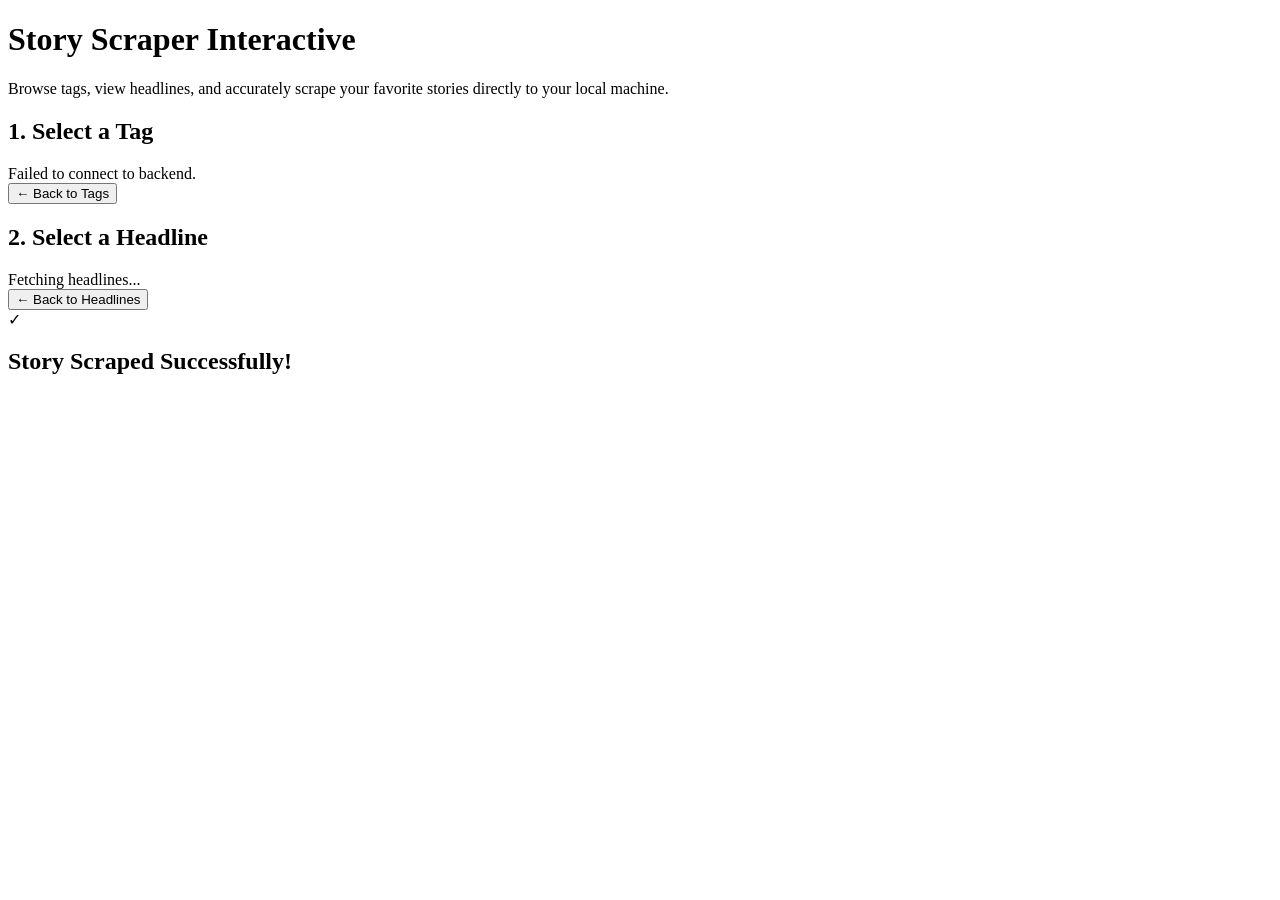
==== index.html @ a0145c8f "Add templates" ====
<!DOCTYPE html>
<html lang="en">
<head>
    <meta charset="UTF-8">
    <meta name="viewport" content="width=device-width, initial-scale=1.0">
    <title>Story Scraper Web UI</title>
    <link href="https://fonts.googleapis.com/css2?family=Inter:wght@400;600;800&display=swap" rel="stylesheet">
    <link rel="stylesheet" href="{{ url_for('static', filename='style.css') }}">
</head>
<body>
    <div class="background-blobs">
        <div class="blob blob-1"></div>
        <div class="blob blob-2"></div>
    </div>
    
    <div class="container glass-panel">
        <header>
            <h1>Story Scraper <span>Interactive</span></h1>
            <p>Browse tags, view headlines, and accurately scrape your favorite stories directly to your local machine.</p>
        </header>

        <main>
            <section id="step-tags" class="step active">
                <h2>1. Select a Tag</h2>
                <div id="tags-loading" class="loading">Fetching tags from website...</div>
                <div id="tags-container" class="grid-container hidden"></div>
            </section>

            <section id="step-headlines" class="step hidden">
                <button class="back-btn" onclick="showTags()">← Back to Tags</button>
                <h2>2. Select a Headline</h2>
                <p id="current-tag-label" class="subtitle"></p>
                <div id="headlines-loading" class="loading hidden">Fetching headlines...</div>
                <div id="headlines-container" class="list-container hidden"></div>
            </section>

            <section id="step-success" class="step hidden">
                <button class="back-btn" onclick="showHeadlines()">← Back to Headlines</button>
                <div class="success-message">
                    <div class="icon-check">✓</div>
                    <h2>Story Scraped Successfully!</h2>
                    <p id="saved-path-label"></p>
                </div>
            </section>
        </main>
    </div>

    <script>
        let currentTag = null;
        let currentHeadlines = [];

        const stepTags = document.getElementById('step-tags');
        const stepHeadlines = document.getElementById('step-headlines');
        const stepSuccess = document.getElementById('step-success');
        
        const tagsContainer = document.getElementById('tags-container');
        const tagsLoading = document.getElementById('tags-loading');
        
        const headlinesContainer = document.getElementById('headlines-container');
        const headlinesLoading = document.getElementById('headlines-loading');
        const currentTagLabel = document.getElementById('current-tag-label');
        
        const savedPathLabel = document.getElementById('saved-path-label');

        document.addEventListener("DOMContentLoaded", () => {
            fetchTags();
        });

        async function fetchTags() {
            try {
                const response = await fetch('/api/tags');
                const data = await response.json();
                
                tagsLoading.classList.add('hidden');
                tagsContainer.classList.remove('hidden');

                if (data.success) {
                    tagsContainer.innerHTML = '';
                    data.tags.forEach(tag => {
                        const btn = document.createElement('button');
                        btn.className = 'tag-card';
                        btn.textContent = tag.name;
                        btn.onclick = () => selectTag(tag);
                        tagsContainer.appendChild(btn);
                    });
                } else {
                    tagsContainer.innerHTML = `<div class="error">Error: ${data.error}</div>`;
                }
            } catch (error) {
                tagsLoading.textContent = `Failed to connect to backend.`;
            }
        }

        async function selectTag(tag) {
            currentTag = tag;
            stepTags.classList.remove('active');
            stepTags.classList.add('hidden');
            
            stepHeadlines.classList.remove('hidden');
            stepHeadlines.classList.add('active');
            
            currentTagLabel.textContent = `Showing headlines for: ${tag.name}`;
            
            headlinesContainer.innerHTML = '';
            headlinesContainer.classList.add('hidden');
            headlinesLoading.classList.remove('hidden');

            try {
                const response = await fetch('/api/headlines', {
                    method: 'POST',
                    headers: { 'Content-Type': 'application/json' },
                    body: JSON.stringify({ tag_url: tag.url })
                });
                
                const data = await response.json();
                headlinesLoading.classList.add('hidden');
                headlinesContainer.classList.remove('hidden');

                if (data.success) {
                    if (data.headlines.length === 0) {
                        headlinesContainer.innerHTML = `<div class="info">No headlines found for this tag.</div>`;
                        return;
                    }
                    data.headlines.forEach(hl => {
                        const card = document.createElement('div');
                        card.className = 'headline-card';
                        
                        const title = document.createElement('h3');
                        title.textContent = hl.title;
                        
                        const btn = document.createElement('button');
                        btn.className = 'scrape-btn';
                        btn.textContent = 'Scrape Story';
                        btn.onclick = (e) => {
                            btn.textContent = 'Scraping...';
                            btn.disabled = true;
                            scrapeStory(hl, tag);
                        };
                        
                        card.appendChild(title);
                        card.appendChild(btn);
                        headlinesContainer.appendChild(card);
                    });
                } else {
                    headlinesContainer.innerHTML = `<div class="error">Error: ${data.error}</div>`;
                }

            } catch (error) {
                headlinesLoading.textContent = `Failed to fetch headlines.`;
            }
        }

        async function scrapeStory(headline, tag) {
            try {
                const response = await fetch('/api/scrape', {
                    method: 'POST',
                    headers: { 'Content-Type': 'application/json' },
                    body: JSON.stringify({ story_url: headline.url, headline: headline.title })
                });
                
                const data = await response.json();
                
                if (data.success) {
                    stepHeadlines.classList.remove('active');
                    stepHeadlines.classList.add('hidden');
                    
                    stepSuccess.classList.remove('hidden');
                    stepSuccess.classList.add('active');
                    
                    savedPathLabel.textContent = `Saved to: ${data.filepath}`;
                } else {
                    alert(`Error: ${data.error}`);
                }
            } catch (error) {
                alert("Failed to scrape story.");
            }
        }

        function showTags() {
            stepHeadlines.classList.remove('active');
            stepHeadlines.classList.add('hidden');
            stepSuccess.classList.remove('active');
            stepSuccess.classList.add('hidden');
            
            stepTags.classList.remove('hidden');
            stepTags.classList.add('active');
        }

        function showHeadlines() {
            stepSuccess.classList.remove('active');
            stepSuccess.classList.add('hidden');
            
            stepHeadlines.classList.remove('hidden');
            stepHeadlines.classList.add('active');
            
            const buttons = document.querySelectorAll('.scrape-btn');
            buttons.forEach(btn => {
                btn.textContent = 'Scrape Story';
                btn.disabled = false;
            });
        }
    </script>
</body>
</html>
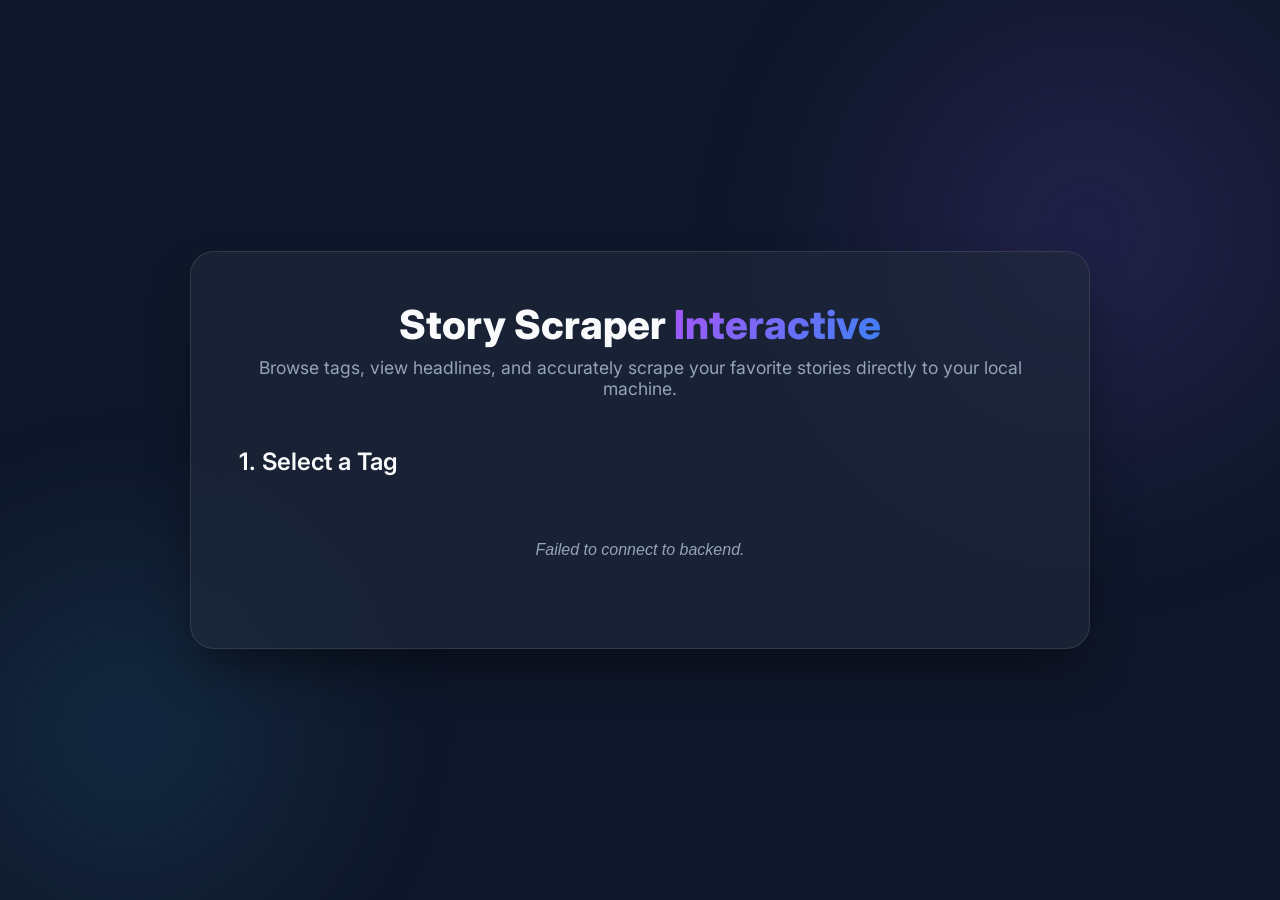
==== commit 5689f61c: "Add files via upload" ====
--- a/index.html
+++ b/index.html
@@ -5,7 +5,7 @@
     <meta name="viewport" content="width=device-width, initial-scale=1.0">
     <title>Story Scraper Web UI</title>
     <link href="https://fonts.googleapis.com/css2?family=Inter:wght@400;600;800&display=swap" rel="stylesheet">
-    <link rel="stylesheet" href="{{ url_for('static', filename='style.css') }}">
+    <link rel="stylesheet" href="/style.css">
 </head>
 <body>
     <div class="background-blobs">
--- a/style.css
+++ b/style.css
@@ -0,0 +1,296 @@
+:root {
+    --bg-primary: #0f172a;
+    --text-main: #f8fafc;
+    --text-muted: #94a3b8;
+    --accent: #8b5cf6;
+    --accent-hover: #7c3aed;
+    --glass-bg: rgba(30, 41, 59, 0.7);
+    --glass-border: rgba(255, 255, 255, 0.1);
+}
+
+* {
+    margin: 0;
+    padding: 0;
+    box-sizing: border-box;
+    font-family: 'Inter', sans-serif;
+}
+
+body {
+    background-color: var(--bg-primary);
+    color: var(--text-main);
+    min-height: 100vh;
+    display: flex;
+    justify-content: center;
+    align-items: center;
+    padding: 2rem;
+    overflow-x: hidden;
+    position: relative;
+}
+
+.background-blobs {
+    position: fixed;
+    top: 0;
+    left: 0;
+    width: 100vw;
+    height: 100vh;
+    z-index: -1;
+    overflow: hidden;
+}
+
+.blob {
+    position: absolute;
+    filter: blur(80px);
+    opacity: 0.5;
+    border-radius: 50%;
+    animation: float 20s infinite alternate ease-in-out;
+}
+
+.blob-1 {
+    top: -10%;
+    right: -10%;
+    width: 50vw;
+    height: 50vw;
+    background: radial-gradient(circle, rgba(139,92,246,0.4) 0%, rgba(15,23,42,0) 70%);
+}
+
+.blob-2 {
+    bottom: -10%;
+    left: -10%;
+    width: 40vw;
+    height: 40vw;
+    background: radial-gradient(circle, rgba(56,189,248,0.3) 0%, rgba(15,23,42,0) 70%);
+}
+
+@keyframes float {
+    0% { transform: translate(0, 0) scale(1); }
+    100% { transform: translate(-50px, 50px) scale(1.1); }
+}
+
+.glass-panel {
+    background: var(--glass-bg);
+    backdrop-filter: blur(16px);
+    -webkit-backdrop-filter: blur(16px);
+    border: 1px solid var(--glass-border);
+    border-radius: 24px;
+    padding: 3rem;
+    width: 100%;
+    max-width: 900px;
+    box-shadow: 0 25px 50px -12px rgba(0, 0, 0, 0.5);
+}
+
+header {
+    text-align: center;
+    margin-bottom: 3rem;
+}
+
+h1 {
+    font-size: 2.5rem;
+    font-weight: 800;
+    margin-bottom: 0.5rem;
+}
+
+h1 span {
+    background: linear-gradient(135deg, #a855f7, #3b82f6);
+    -webkit-background-clip: text;
+    -webkit-text-fill-color: transparent;
+}
+
+header p {
+    color: var(--text-muted);
+    font-size: 1.1rem;
+}
+
+.step {
+    transition: all 0.4s ease;
+    opacity: 0;
+    transform: translateY(20px);
+    pointer-events: none;
+    position: absolute;
+}
+
+.step.active {
+    opacity: 1;
+    transform: translateY(0);
+    pointer-events: auto;
+    position: relative;
+}
+
+.hidden {
+    display: none !important;
+}
+
+h2 {
+    font-size: 1.5rem;
+    font-weight: 600;
+    margin-bottom: 1.5rem;
+    display: flex;
+    align-items: center;
+    gap: 0.5rem;
+}
+
+.grid-container {
+    display: grid;
+    grid-template-columns: repeat(auto-fill, minmax(180px, 1fr));
+    gap: 1rem;
+    max-height: 50vh;
+    overflow-y: auto;
+    padding-right: 1rem;
+}
+
+.grid-container::-webkit-scrollbar, .list-container::-webkit-scrollbar {
+    width: 8px;
+}
+.grid-container::-webkit-scrollbar-track, .list-container::-webkit-scrollbar-track {
+    background: rgba(255,255,255,0.05);
+    border-radius: 4px;
+}
+.grid-container::-webkit-scrollbar-thumb, .list-container::-webkit-scrollbar-thumb {
+    background: rgba(255,255,255,0.2);
+    border-radius: 4px;
+}
+
+.tag-card {
+    background: rgba(255, 255, 255, 0.05);
+    border: 1px solid var(--glass-border);
+    padding: 1rem;
+    border-radius: 12px;
+    color: var(--text-main);
+    cursor: pointer;
+    font-weight: 600;
+    font-size: 1rem;
+    transition: all 0.2s ease;
+    text-align: center;
+}
+
+.tag-card:hover {
+    background: rgba(255, 255, 255, 0.1);
+    transform: translateY(-2px);
+    border-color: rgba(255, 255, 255, 0.2);
+    box-shadow: 0 10px 15px -3px rgba(0, 0, 0, 0.1);
+}
+
+.list-container {
+    display: flex;
+    flex-direction: column;
+    gap: 1rem;
+    max-height: 50vh;
+    overflow-y: auto;
+    padding-right: 1rem;
+}
+
+.headline-card {
+    background: rgba(0, 0, 0, 0.2);
+    border: 1px solid var(--glass-border);
+    padding: 1.5rem;
+    border-radius: 16px;
+    display: flex;
+    justify-content: space-between;
+    align-items: center;
+    gap: 2rem;
+    transition: all 0.2s ease;
+}
+
+.headline-card:hover {
+    background: rgba(255, 255, 255, 0.05);
+}
+
+.headline-card h3 {
+    font-size: 1.1rem;
+    font-weight: 500;
+    line-height: 1.4;
+    flex: 1;
+}
+
+.scrape-btn {
+    background: var(--accent);
+    color: white;
+    border: none;
+    padding: 0.75rem 1.5rem;
+    border-radius: 8px;
+    font-weight: 600;
+    cursor: pointer;
+    transition: background 0.2s ease;
+    white-space: nowrap;
+}
+
+.scrape-btn:hover:not(:disabled) {
+    background: var(--accent-hover);
+}
+
+.scrape-btn:disabled {
+    opacity: 0.5;
+    cursor: not-allowed;
+}
+
+.back-btn {
+    background: none;
+    border: none;
+    color: var(--text-muted);
+    font-size: 0.9rem;
+    cursor: pointer;
+    margin-bottom: 1rem;
+    transition: color 0.2s;
+}
+
+.back-btn:hover {
+    color: var(--text-main);
+}
+
+.subtitle {
+    color: var(--accent);
+    margin-bottom: 1.5rem;
+    margin-top: -1rem;
+    font-size: 0.95rem;
+}
+
+.loading {
+    display: flex;
+    justify-content: center;
+    align-items: center;
+    height: 100px;
+    color: var(--text-muted);
+    font-style: italic;
+    animation: pulse 1.5s infinite;
+}
+
+.error {
+    color: #ef4444;
+    background: rgba(239, 68, 68, 0.1);
+    padding: 1rem;
+    border-radius: 8px;
+}
+
+@keyframes pulse {
+    0%, 100% { opacity: 1; }
+    50% { opacity: 0.5; }
+}
+
+.success-message {
+    text-align: center;
+    padding: 3rem 0;
+}
+
+.icon-check {
+    width: 64px;
+    height: 64px;
+    background: linear-gradient(135deg, #10b981, #059669);
+    color: white;
+    border-radius: 50%;
+    display: flex;
+    align-items: center;
+    justify-content: center;
+    font-size: 2rem;
+    font-weight: bold;
+    margin: 0 auto 1.5rem auto;
+    box-shadow: 0 0 30px rgba(16, 185, 129, 0.4);
+}
+
+#saved-path-label {
+    margin-top: 1rem;
+    font-size: 0.9rem;
+    color: var(--text-muted);
+    background: rgba(0, 0, 0, 0.3);
+    padding: 0.5rem 1rem;
+    border-radius: 6px;
+    display: inline-block;
+}
